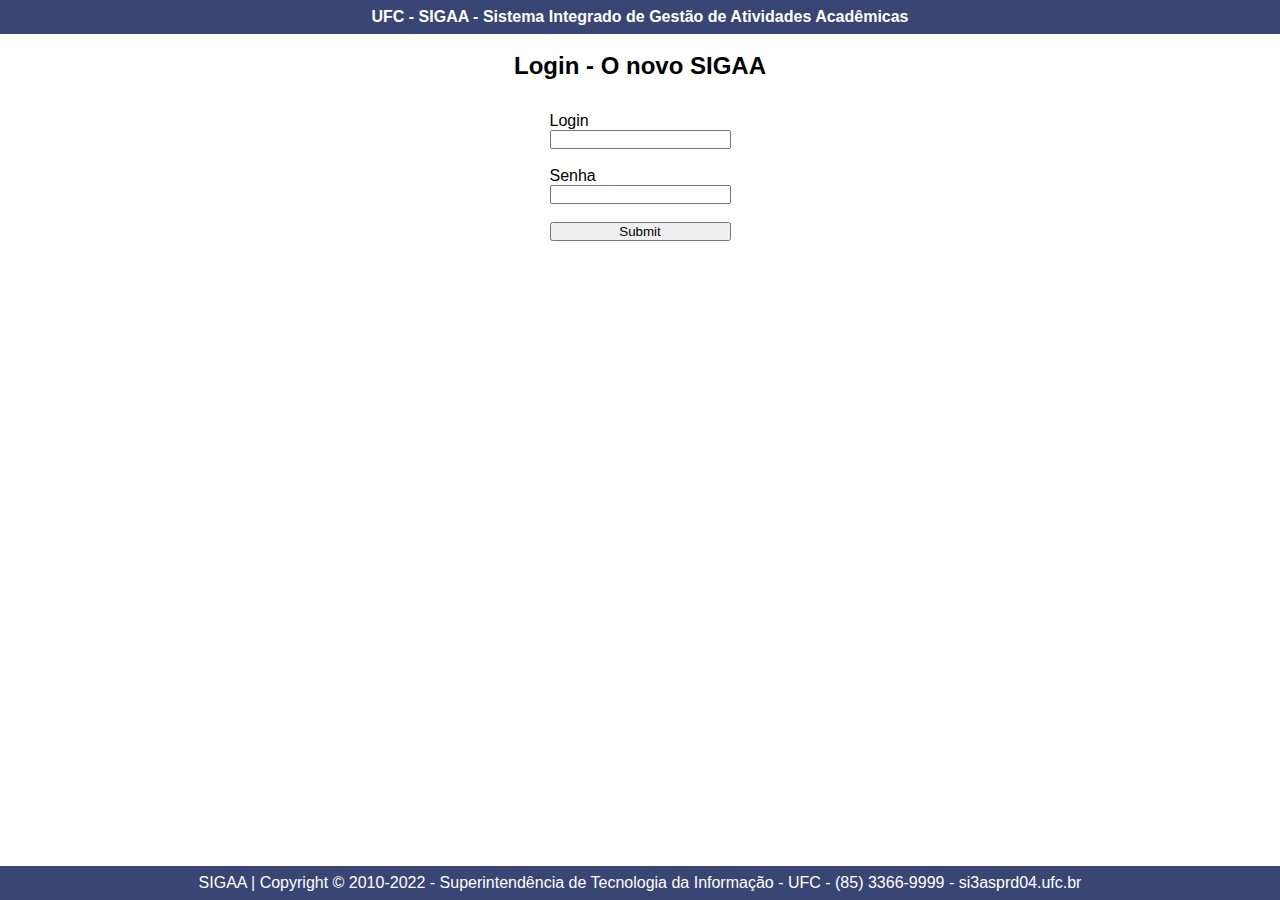
==== index.html @ ecb009a5 "retoques" ====
<!DOCTYPE html>
<html lang="pt-br">
<head>
    <meta charset="UTF-8">
    <meta http-equiv="X-UA-Compatible" content="IE=edge">
    <meta name="viewport" content="width=device-width, initial-scale=1.0">
    <title>Novo SIGAA</title>
    <link rel="stylesheet" href="main.css">
</head>
<body>
    <header><h4>UFC - SIGAA - Sistema Integrado de Gestão de Atividades Acadêmicas</h3></header>
    <br>
    <h2>Login - O novo SIGAA</h2>
    <form action="/controlPanel.html">
        <label for="loginFild">Login</label>
        <input type="text">
        <br>
        <label for="passwFild">Senha</label>
        <input type="password">
        <br>
        <input type="submit">
    </form>

    <footer>
        SIGAA | Copyright © 2010-2022 - 
        Superintendência de Tecnologia da Informação
         - UFC - (85) 3366-9999 - si3asprd04.ufc.br
    </footer>
    
</body>
</html>
---- main.css ----
* {
  font-family: sans-serif;
  margin: 0;
  padding: 0;
  box-sizing: border-box;
}

body {
  display: flex;
  flex-direction: column;
  align-items: center;
  height: 100vh;
}

header {
  background: #394674;
  color: #fff;
  width: 100%;
  padding: 0.5rem;

  display: flex;
  justify-content: center;
}

nav {
  width: 100%;
  padding: 0.5rem;

  display: flex;
  justify-content: center;
  gap: 1rem;
}

form {
  max-width: 1000px;
  display: flex;
  flex-direction: column;
  padding: 2rem;
}

footer {
  background: #394674;
  color: #fff;
  width: 100%;
  padding: 0.5rem;

  position: absolute;
  display: flex;
  justify-content: center;
  bottom: 0;
}
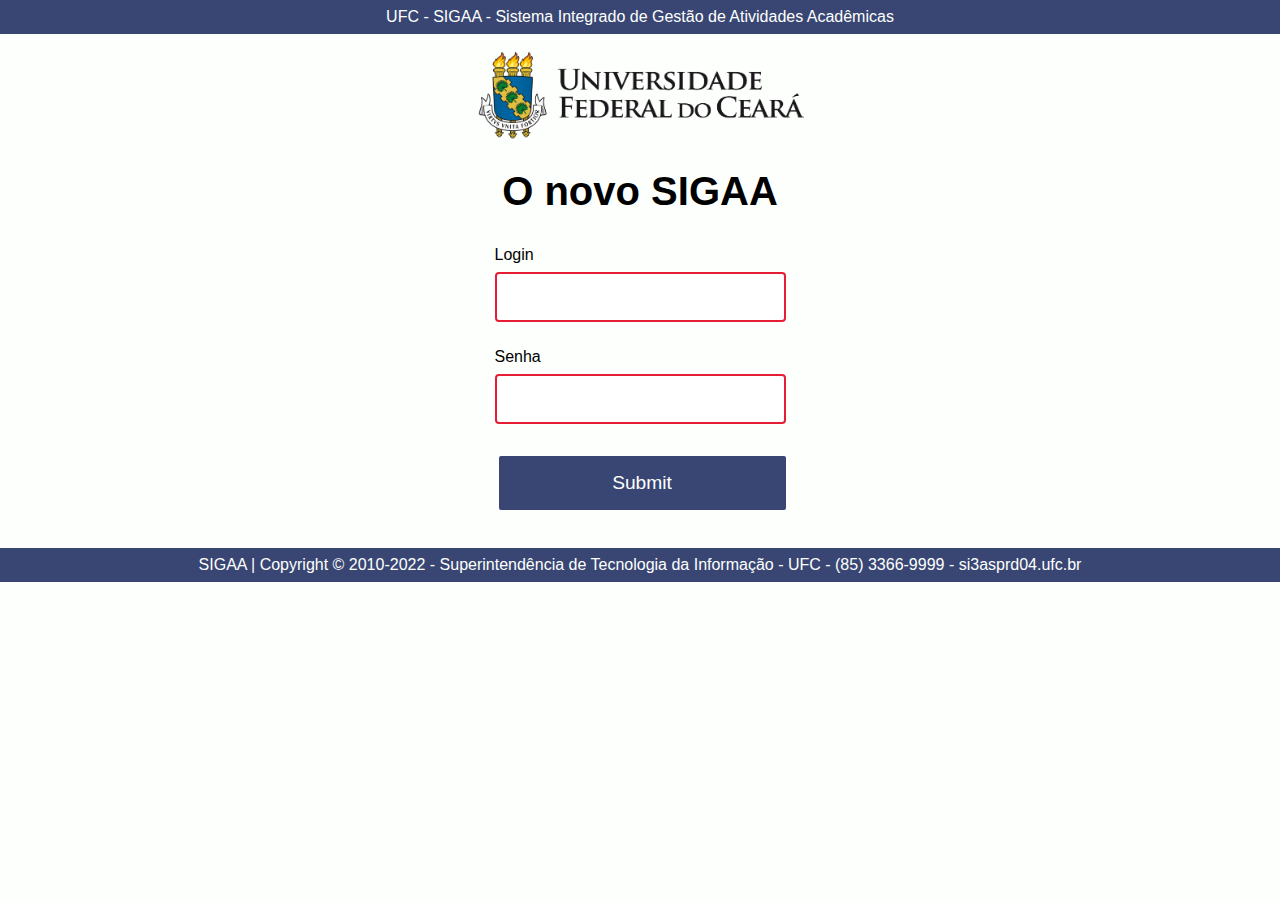
==== commit 3e9fc112: "adicão de CSS, avanços no lab" ====
--- a/index.html
+++ b/index.html
@@ -6,17 +6,38 @@
     <meta name="viewport" content="width=device-width, initial-scale=1.0">
     <title>Novo SIGAA</title>
     <link rel="stylesheet" href="main.css">
+    <!-- CSS externo -->
+    <link rel="stylesheet" href="style.css">
+    
+    <!-- CSS interno -->
+    <style>
+
+        footer, header{
+            color: #FDFFFC;
+        }
+        #logoname{
+            font-size: 40px;
+        }
+        #logo-img{
+            width: 327.7px;
+            height: 86.9px;
+            margin-bottom: 30px;
+        }
+    </style>
+
 </head>
 <body>
-    <header><h4>UFC - SIGAA - Sistema Integrado de Gestão de Atividades Acadêmicas</h3></header>
+    <header>UFC - SIGAA - Sistema Integrado de Gestão de Atividades Acadêmicas</header>
     <br>
-    <h2>Login - O novo SIGAA</h2>
+    <!-- Css inline -->
+    <img id="logo-img" src="imgs/brasao1_horizontal_cor_300dpi.png" alt="brasão">
+    <h2 id="logoname" style="font-family: 'Franklin Gothic Medium', 'Arial Narrow', Arial, sans-serif";>O novo SIGAA</h2>
     <form action="/controlPanel.html">
         <label for="loginFild">Login</label>
-        <input type="text">
+        <input class="retang-fild" type="text">
         <br>
         <label for="passwFild">Senha</label>
-        <input type="password">
+        <input class="retang-fild" type="password">
         <br>
         <input type="submit">
     </form>
--- a/main.css
+++ b/main.css
@@ -44,8 +44,8 @@
   width: 100%;
   padding: 0.5rem;
 
-  position: absolute;
+  /* position: absolute; */
   display: flex;
   justify-content: center;
-  bottom: 0;
+  /* bottom: 0; */
 }--- a/style.css
+++ b/style.css
@@ -0,0 +1,107 @@
+* {
+    scroll-padding: 0;
+}
+
+body {
+    background-color: #FDFFFC;
+}
+
+input {
+    width: 100%;
+    padding: 12px 20px;
+    margin: 8px 0px;
+    box-sizing: border-box;
+    font-size: larger;
+}
+
+input.retang-fild {
+    border: 2px solid #E71D36;
+    border-radius: 4px;
+}
+
+input.retang-fild:focus {
+    border: 2px solid #394674;
+    border-radius: 4px;
+    background-color: #E71D36;
+    color: #FDFFFC;
+}
+
+input[type=button],
+input[type=submit],
+input[type=reset] {
+    background-color: #394674;
+    border: none;
+    color: #FDFFFC;
+    padding: 16px 32px;
+    text-decoration: none;
+    margin: 4px 2px;
+    cursor: pointer;
+    border: 2px solid;
+    border-radius: 4px;
+
+}
+
+input[type=button]:hover,
+input[type=submit]:hover,
+input[type=reset]:hover {
+    background-color: #E71D36;
+}
+
+
+a {
+    background-color: #394674;
+    color: #FDFFFC;
+    padding: 9px 20px;
+    text-align: center;
+    text-decoration: none;
+    display: inline-block;
+    border-radius: 4px;
+}
+a:hover {
+    background-color: #E71D36;
+    color: #FDFFFC;
+    padding: 9px 20px;
+    text-align: center;
+    text-decoration: none;
+    display: inline-block;
+    border-radius: 4px;
+}
+
+a.component-class {
+    background-color: #394674;
+    color: #FDFFFC;
+    padding: 14px 25px;
+    text-align: center;
+    text-decoration: none;
+    display: block;
+    border-radius: 4px;
+}
+
+a.component-class:hover {
+    background-color: #E71D36;
+    color: #FDFFFC;
+    padding: 14px 25px;
+    text-align: center;
+    text-decoration: none;
+    display: block;
+    border-radius: 4px;
+}
+
+a.component-class {
+    margin-top: 5px;
+    margin-bottom: 5px;
+}
+
+.title {
+    font-size: 25px;
+}
+
+#progressao {
+    font-size: 20px;
+    
+}
+
+progress {
+    margin-bottom: 10px;
+}
+
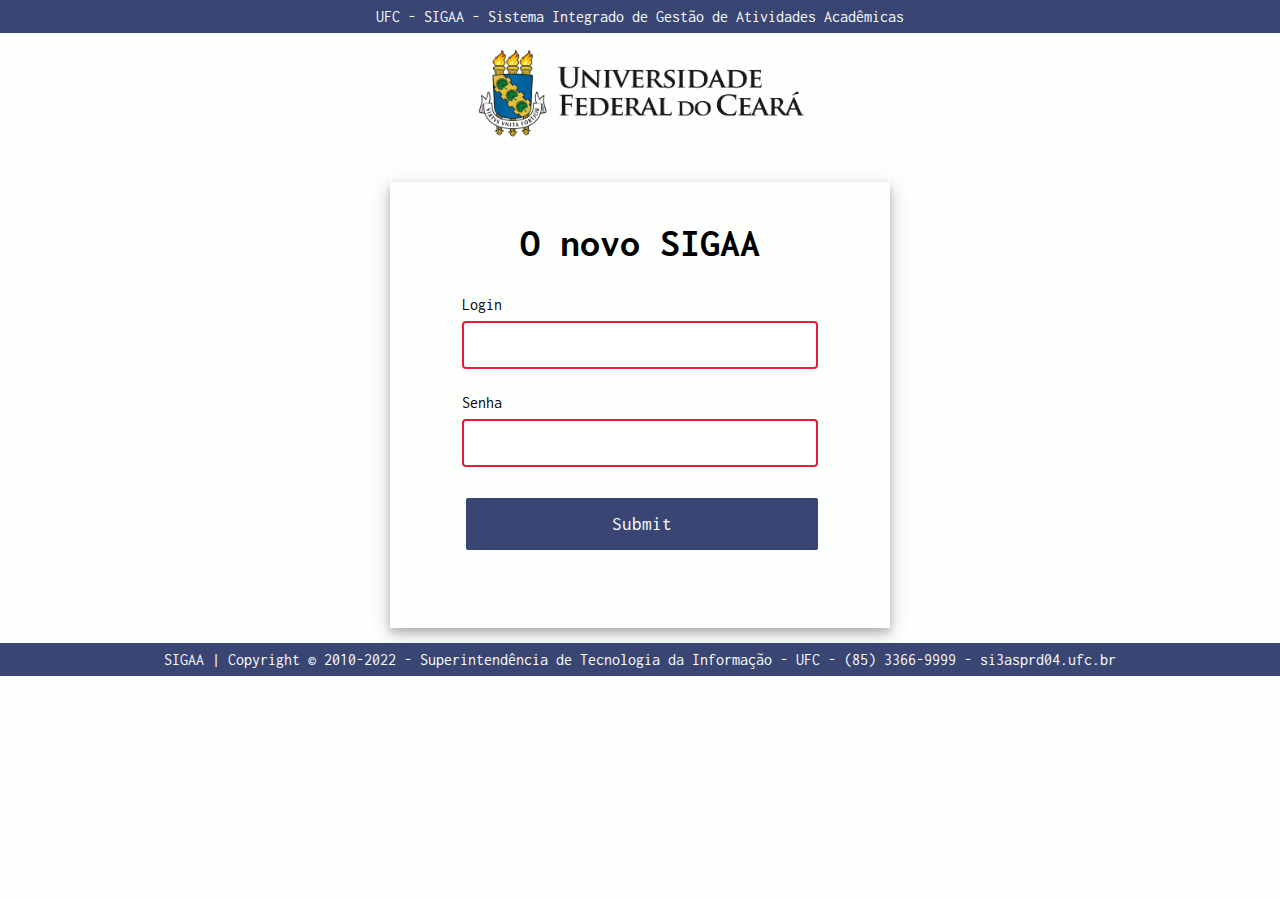
==== commit 1e26cb67: "retoques no css" ====
--- a/index.html
+++ b/index.html
@@ -1,5 +1,6 @@
 <!DOCTYPE html>
 <html lang="pt-br">
+
 <head>
     <meta charset="UTF-8">
     <meta http-equiv="X-UA-Compatible" content="IE=edge">
@@ -8,17 +9,19 @@
     <link rel="stylesheet" href="main.css">
     <!-- CSS externo -->
     <link rel="stylesheet" href="style.css">
-    
+
     <!-- CSS interno -->
     <style>
-
-        footer, header{
+        footer,
+        header {
             color: #FDFFFC;
         }
-        #logoname{
+
+        #logoname {
             font-size: 40px;
         }
-        #logo-img{
+
+        #logo-img {
             width: 327.7px;
             height: 86.9px;
             margin-bottom: 30px;
@@ -26,27 +29,34 @@
     </style>
 
 </head>
+
 <body>
     <header>UFC - SIGAA - Sistema Integrado de Gestão de Atividades Acadêmicas</header>
     <br>
     <!-- Css inline -->
     <img id="logo-img" src="imgs/brasao1_horizontal_cor_300dpi.png" alt="brasão">
-    <h2 id="logoname" style="font-family: 'Franklin Gothic Medium', 'Arial Narrow', Arial, sans-serif";>O novo SIGAA</h2>
-    <form action="/controlPanel.html">
-        <label for="loginFild">Login</label>
-        <input class="retang-fild" type="text">
-        <br>
-        <label for="passwFild">Senha</label>
-        <input class="retang-fild" type="password">
-        <br>
-        <input type="submit">
-    </form>
+    
+    <div id="login">
+        <h2 id="logoname">
+            O novo SIGAA
+        </h2>
+        <form action="/controlPanel.html">
+            <label for="loginFild">Login</label>
+            <input class="retang-fild" type="text">
+            <br>
+            <label for="passwFild">Senha</label>
+            <input class="retang-fild" type="password">
+            <br>
+            <input type="submit">
+        </form>
+    </div>
 
     <footer>
-        SIGAA | Copyright © 2010-2022 - 
+        SIGAA | Copyright © 2010-2022 -
         Superintendência de Tecnologia da Informação
-         - UFC - (85) 3366-9999 - si3asprd04.ufc.br
+        - UFC - (85) 3366-9999 - si3asprd04.ufc.br
     </footer>
-    
+
 </body>
+
 </html>--- a/main.css
+++ b/main.css
@@ -1,5 +1,5 @@
 * {
-  font-family: sans-serif;
+  /* font-family: sans-serif; */
   margin: 0;
   padding: 0;
   box-sizing: border-box;
@@ -48,4 +48,4 @@
   display: flex;
   justify-content: center;
   /* bottom: 0; */
-}+}
--- a/style.css
+++ b/style.css
@@ -1,5 +1,8 @@
+@import url('https://fonts.googleapis.com/css2?family=Inconsolata&family=Quicksand&display=swap');
+
 * {
-    scroll-padding: 0;
+    
+    font-family: 'Inconsolata', monospace;
 }
 
 body {
@@ -57,6 +60,7 @@
     display: inline-block;
     border-radius: 4px;
 }
+
 a:hover {
     background-color: #E71D36;
     color: #FDFFFC;
@@ -65,6 +69,12 @@
     text-decoration: none;
     display: inline-block;
     border-radius: 4px;
+}
+
+
+nav#navigation a {
+    margin-left: 10px;
+    margin-right: 10px;
 }
 
 a.component-class {
@@ -94,14 +104,141 @@
 
 .title {
     font-size: 25px;
-}
-
-#progressao {
-    font-size: 20px;
-    
+    text-align: center;
+}
+
+div {
+    margin-top: 15px;
+    margin-bottom: 15px;
+}
+
+div#profile,
+div#subjects,
+div#progression,
+div#login,
+div#actsumary {
+    width: 700px;
+    padding: 40px 40px 40px 40px;
+    box-shadow: 0 4px 8px 0 rgba(0, 0, 0, 0.2), 0 6px 20px 0 rgba(0, 0, 0, 0.19);
+}
+
+div#login {
+    width: 500px;
+}
+
+h2#logoname {
+    text-align: center;
+}
+
+img#picture {
+    display: inline-block;
+    border-radius: 4%;
+    width: 100%;
+}
+
+div#divpicture, div#divinfo{
+    display: inline-block;
+}
+div#divpicture{
+    width: 200px; 
+    height: 200px;
+}
+div#divinfo {
+    width: 410px;
+    height: 200px;
+    font-size: 22px;
+    text-align: center;
+}
+div#divinfo h4 {
+    padding-top: 12px;
+    padding-bottom: 18px;
+}
+
+
+
+form#register {
+    width: 700px;
+    margin: 15px 0px 15px 0px;
+    padding: 40px 40px 40px 40px;
+    box-shadow: 0 4px 8px 0 rgba(0, 0, 0, 0.2), 0 6px 20px 0 rgba(0, 0, 0, 0.19);
+}
+
+
+div#historic {
+    width: 1000px;
+    margin: 15px 0px 15px 0px;
+    padding: 40px 40px 40px 40px;
+    box-shadow: 0 4px 8px 0 rgba(0, 0, 0, 0.2), 0 6px 20px 0 rgba(0, 0, 0, 0.19);
+}
+
+table#tablehistoric,
+table#tablehistoric {
+    padding: 5px 25px 50px 25px;
+    display: block;
+}
+
+table#tablehistoric th,
+td {
+    border-bottom: 2px solid #E71D36;
+    padding: 5px 5px 5px 5px;
+}
+
+table#tableactsumary th,
+td {
+    border-bottom: 2px solid #E71D36;
+    padding: 5px 5px 5px 5px;
+    width: 230px;
+    text-align: center;
+}
+
+table#tableactsumary th {
+    background-color: #394674;
+    color: #FDFFFC;
+}
+
+table#tablehistoric th {
+    background-color: #394674;
+    color: #FDFFFC;
 }
 
 progress {
-    margin-bottom: 10px;
-}
-
+    border-radius: 1px;
+    width: 610px;
+    box-shadow: 1px 1px 4px #E71D36;
+    position: relative;
+}
+
+div#progression label {
+    font-size: 22px;
+    display: block;
+    text-align: center;
+    padding-bottom: 10px;
+}
+
+progress::-webkit-progress-bar {
+    background-color: #FDFFFC;
+    border-radius: 0px;
+}
+
+progress::-webkit-progress-value {
+    background: #394674;
+    border-radius: 7px;
+    box-shadow: 1px 1px 5px 1px #E71D36;
+}
+
+
+div#progression div {    
+    padding: 4px 4px 4px 4px;
+}
+
+input#color{
+    width: 20px;
+    border-radius: 10px;
+    display: inline;
+    background-color: #E71D36;
+    border-style: none;
+}
+h4#color{
+    font-size: 19px;
+    display: inline;
+}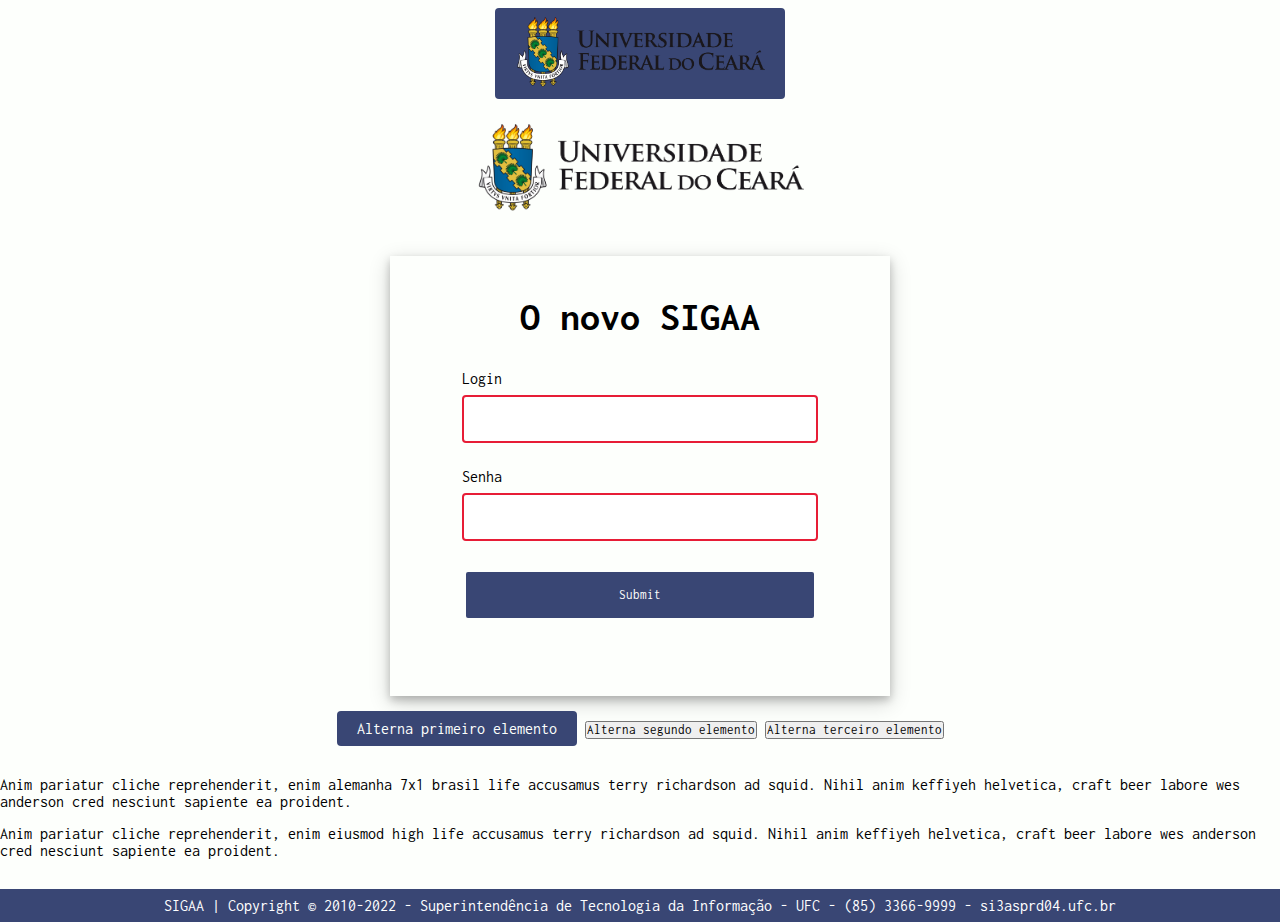
==== commit 2ce5bc5f: "inicio - adição de bootstrap" ====
--- a/index.html
+++ b/index.html
@@ -6,9 +6,12 @@
     <meta http-equiv="X-UA-Compatible" content="IE=edge">
     <meta name="viewport" content="width=device-width, initial-scale=1.0">
     <title>Novo SIGAA</title>
+    <!-- CSS externo -->
     <link rel="stylesheet" href="main.css">
-    <!-- CSS externo -->
     <link rel="stylesheet" href="style.css">
+    <!-- Bootstrap -->
+    <link href="https://cdn.jsdelivr.net/npm/bootstrap@5.1.3/dist/css/bootstrap.min.css" rel="stylesheet"
+        integrity="sha384-1BmE4kWBq78iYhFldvKuhfTAU6auU8tT94WrHftjDbrCEXSU1oBoqyl2QvZ6jIW3" crossorigin="anonymous">
 
     <!-- CSS interno -->
     <style>
@@ -31,16 +34,22 @@
 </head>
 
 <body>
-    <header>UFC - SIGAA - Sistema Integrado de Gestão de Atividades Acadêmicas</header>
+
+    <nav id="nav-inicio" class="navbar navbar-expand-lg navbar-light bg-primary">
+        <a class="navbar-brand" href="#">
+            <img class="img-logo" src="imgs/brasao1_horizontal_cor_300dpi.png" width="250" height="70" alt="">
+        </a>
+    </nav>
+
     <br>
     <!-- Css inline -->
     <img id="logo-img" src="imgs/brasao1_horizontal_cor_300dpi.png" alt="brasão">
-    
+
     <div id="login">
         <h2 id="logoname">
             O novo SIGAA
         </h2>
-        <form action="/controlPanel.html">
+        <form class="form-login" action="/controlPanel.html">
             <label for="loginFild">Login</label>
             <input class="retang-fild" type="text">
             <br>
@@ -51,7 +60,29 @@
         </form>
     </div>
 
-    <footer>
+    <p>
+        <a class="btn btn-primary" data-toggle="collapse" href="#multiCollapseExample1" role="button" aria-expanded="false" aria-controls="multiCollapseExample1">Alterna primeiro elemento</a>
+        <button class="btn btn-primary" type="button" data-toggle="collapse" data-target="#multiCollapseExample2" aria-expanded="false" aria-controls="multiCollapseExample2">Alterna segundo elemento</button>
+        <button class="btn btn-primary" type="button" data-toggle="collapse" data-target=".multi-collapse" aria-expanded="false" aria-controls="multiCollapseExample1 multiCollapseExample2">Alterna terceiro elemento</button>
+      </p>
+      <div class="row">
+        <div class="col">
+          <div class="collapse multi-collapse" id="multiCollapseExample1">
+            <div class="card card-body">
+              Anim pariatur cliche reprehenderit, enim alemanha 7x1 brasil life accusamus terry richardson ad squid. Nihil anim keffiyeh helvetica, craft beer labore wes anderson cred nesciunt sapiente ea proident.
+            </div>
+          </div>
+        </div>
+        <div class="col">
+          <div class="collapse multi-collapse" id="multiCollapseExample2">
+            <div class="card card-body">
+              Anim pariatur cliche reprehenderit, enim eiusmod high life accusamus terry richardson ad squid. Nihil anim keffiyeh helvetica, craft beer labore wes anderson cred nesciunt sapiente ea proident.
+            </div>
+          </div>
+        </div>
+      </div>
+
+    <footer class="footer">
         SIGAA | Copyright © 2010-2022 -
         Superintendência de Tecnologia da Informação
         - UFC - (85) 3366-9999 - si3asprd04.ufc.br
--- a/main.css
+++ b/main.css
@@ -22,7 +22,7 @@
   justify-content: center;
 }
 
-nav {
+nav#nav-inicio {
   width: 100%;
   padding: 0.5rem;
 
@@ -31,14 +31,14 @@
   gap: 1rem;
 }
 
-form {
+form.form-login {
   max-width: 1000px;
   display: flex;
   flex-direction: column;
   padding: 2rem;
 }
 
-footer {
+footer.footer {
   background: #394674;
   color: #fff;
   width: 100%;
--- a/style.css
+++ b/style.css
@@ -9,7 +9,7 @@
     background-color: #FDFFFC;
 }
 
-input {
+input.retang-fild {
     width: 100%;
     padding: 12px 20px;
     margin: 8px 0px;
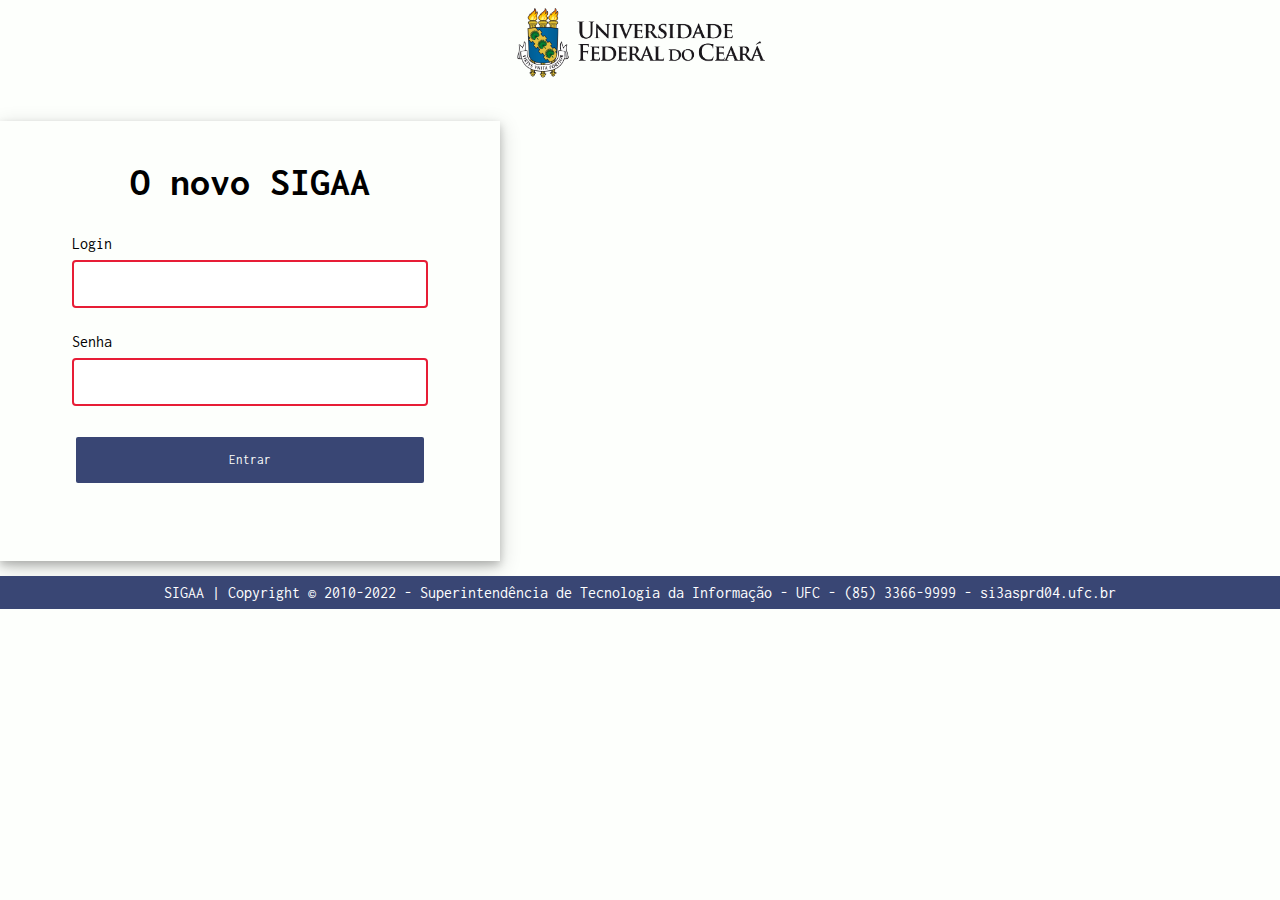
==== commit 6203140d: "navbar concertada" ====
--- a/index.html
+++ b/index.html
@@ -7,7 +7,6 @@
     <meta name="viewport" content="width=device-width, initial-scale=1.0">
     <title>Novo SIGAA</title>
     <!-- CSS externo -->
-    <link rel="stylesheet" href="main.css">
     <link rel="stylesheet" href="style.css">
     <!-- Bootstrap -->
     <link href="https://cdn.jsdelivr.net/npm/bootstrap@5.1.3/dist/css/bootstrap.min.css" rel="stylesheet"
@@ -43,7 +42,7 @@
 
     <br>
     <!-- Css inline -->
-    <img id="logo-img" src="imgs/brasao1_horizontal_cor_300dpi.png" alt="brasão">
+    <!-- <img id="logo-img" src="imgs/brasao1_horizontal_cor_300dpi.png" alt="brasão"> -->
 
     <div id="login">
         <h2 id="logoname">
@@ -56,31 +55,11 @@
             <label for="passwFild">Senha</label>
             <input class="retang-fild" type="password">
             <br>
-            <input type="submit">
+            <input class="" type="submit" value="Entrar">
         </form>
     </div>
 
-    <p>
-        <a class="btn btn-primary" data-toggle="collapse" href="#multiCollapseExample1" role="button" aria-expanded="false" aria-controls="multiCollapseExample1">Alterna primeiro elemento</a>
-        <button class="btn btn-primary" type="button" data-toggle="collapse" data-target="#multiCollapseExample2" aria-expanded="false" aria-controls="multiCollapseExample2">Alterna segundo elemento</button>
-        <button class="btn btn-primary" type="button" data-toggle="collapse" data-target=".multi-collapse" aria-expanded="false" aria-controls="multiCollapseExample1 multiCollapseExample2">Alterna terceiro elemento</button>
-      </p>
-      <div class="row">
-        <div class="col">
-          <div class="collapse multi-collapse" id="multiCollapseExample1">
-            <div class="card card-body">
-              Anim pariatur cliche reprehenderit, enim alemanha 7x1 brasil life accusamus terry richardson ad squid. Nihil anim keffiyeh helvetica, craft beer labore wes anderson cred nesciunt sapiente ea proident.
-            </div>
-          </div>
-        </div>
-        <div class="col">
-          <div class="collapse multi-collapse" id="multiCollapseExample2">
-            <div class="card card-body">
-              Anim pariatur cliche reprehenderit, enim eiusmod high life accusamus terry richardson ad squid. Nihil anim keffiyeh helvetica, craft beer labore wes anderson cred nesciunt sapiente ea proident.
-            </div>
-          </div>
-        </div>
-      </div>
+  
 
     <footer class="footer">
         SIGAA | Copyright © 2010-2022 -
--- a/style.css
+++ b/style.css
@@ -3,8 +3,57 @@
 * {
     
     font-family: 'Inconsolata', monospace;
-}
-
+    margin: 0;
+    padding: 0;
+    box-sizing: border-box;
+}
+
+div.main-container{
+    display: flex;
+    flex-direction: column;
+    justify-content: center;
+    align-items: center;
+}
+
+
+  header {
+    background: #394674;
+    color: #fff;
+    width: 100%;
+    padding: 0.5rem;
+  
+    display: flex;
+    justify-content: center;
+  }
+  
+  nav#nav-inicio {
+    width: 100%;
+    padding: 0.5rem;
+  
+    display: flex;
+    justify-content: center;
+    gap: 1rem;
+  }
+  
+  form.form-login {
+    max-width: 1000px;
+    display: flex;
+    flex-direction: column;
+    padding: 2rem;
+  }
+  
+  footer.footer {
+    background: #394674;
+    color: #fff;
+    width: 100%;
+    padding: 0.5rem;
+  
+    /* position: absolute; */
+    display: flex;
+    justify-content: center;
+    /* bottom: 0; */
+  }
+  
 body {
     background-color: #FDFFFC;
 }
@@ -51,31 +100,21 @@
 }
 
 
-a {
+a#nav-button {
     background-color: #394674;
     color: #FDFFFC;
     padding: 9px 20px;
     text-align: center;
     text-decoration: none;
-    display: inline-block;
-    border-radius: 4px;
-}
-
-a:hover {
-    background-color: #E71D36;
-    color: #FDFFFC;
-    padding: 9px 20px;
-    text-align: center;
-    text-decoration: none;
-    display: inline-block;
-    border-radius: 4px;
-}
-
-
-nav#navigation a {
-    margin-left: 10px;
-    margin-right: 10px;
-}
+    border-radius: 4px;
+    margin-left: 90px;
+}
+
+a#nav-button:hover {
+    background-color: #E71D36;
+}
+
+
 
 a.component-class {
     background-color: #394674;
@@ -120,6 +159,7 @@
     width: 700px;
     padding: 40px 40px 40px 40px;
     box-shadow: 0 4px 8px 0 rgba(0, 0, 0, 0.2), 0 6px 20px 0 rgba(0, 0, 0, 0.19);
+    
 }
 
 div#login {
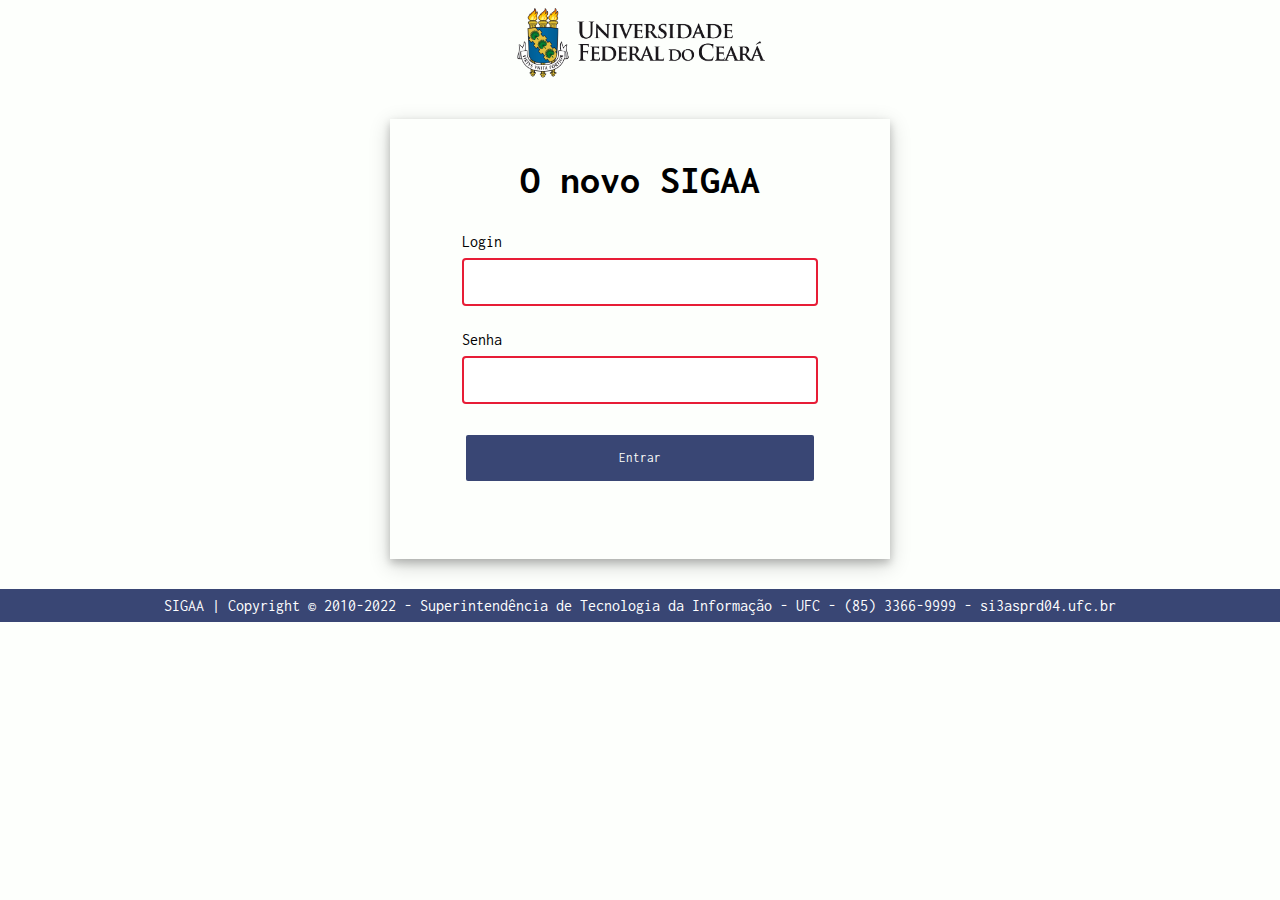
==== commit 266f74d4: "Accordion, Badge, Button Group, Card, NavBar" ====
--- a/index.html
+++ b/index.html
@@ -40,26 +40,24 @@
         </a>
     </nav>
 
-    <br>
-    <!-- Css inline -->
-    <!-- <img id="logo-img" src="imgs/brasao1_horizontal_cor_300dpi.png" alt="brasão"> -->
+    <div class="main-container">
 
-    <div id="login">
-        <h2 id="logoname">
-            O novo SIGAA
-        </h2>
-        <form class="form-login" action="/controlPanel.html">
-            <label for="loginFild">Login</label>
-            <input class="retang-fild" type="text">
-            <br>
-            <label for="passwFild">Senha</label>
-            <input class="retang-fild" type="password">
-            <br>
-            <input class="" type="submit" value="Entrar">
-        </form>
+        <div id="login">
+            <h2 id="logoname">
+                O novo SIGAA
+            </h2>
+            <form class="form-login" action="/controlPanel.html">
+                <label for="loginFild">Login</label>
+                <input class="retang-fild" type="text">
+                <br>
+                <label for="passwFild">Senha</label>
+                <input class="retang-fild" type="password">
+                <br>
+                <input class="" type="submit" value="Entrar">
+            </form>
+        </div>
+
     </div>
-
-  
 
     <footer class="footer">
         SIGAA | Copyright © 2010-2022 -
--- a/style.css
+++ b/style.css
@@ -1,14 +1,14 @@
 @import url('https://fonts.googleapis.com/css2?family=Inconsolata&family=Quicksand&display=swap');
 
 * {
-    
+
     font-family: 'Inconsolata', monospace;
     margin: 0;
     padding: 0;
     box-sizing: border-box;
 }
 
-div.main-container{
+div.main-container {
     display: flex;
     flex-direction: column;
     justify-content: center;
@@ -16,44 +16,44 @@
 }
 
 
-  header {
+header {
     background: #394674;
     color: #fff;
     width: 100%;
     padding: 0.5rem;
-  
-    display: flex;
-    justify-content: center;
-  }
-  
-  nav#nav-inicio {
+
+    display: flex;
+    justify-content: center;
+}
+
+nav#nav-inicio {
     width: 100%;
     padding: 0.5rem;
-  
+
     display: flex;
     justify-content: center;
     gap: 1rem;
-  }
-  
-  form.form-login {
+}
+
+form.form-login {
     max-width: 1000px;
     display: flex;
     flex-direction: column;
     padding: 2rem;
-  }
-  
-  footer.footer {
+}
+
+footer.footer {
     background: #394674;
     color: #fff;
     width: 100%;
     padding: 0.5rem;
-  
+
     /* position: absolute; */
     display: flex;
     justify-content: center;
     /* bottom: 0; */
-  }
-  
+}
+
 body {
     background-color: #FDFFFC;
 }
@@ -114,6 +114,32 @@
     background-color: #E71D36;
 }
 
+span.badge {
+    color: #E71D36;
+    background-color: bisque;
+}
+
+div.btn-toolbar {
+    justify-content: center !important;
+}
+
+div.btn-group button {
+    background-color: bisque;
+    color: #E71D36;
+    font-weight: bold;
+}
+
+div.btn-group button:hover {
+    background-color: #E71D36;
+    color: #FDFFFC;
+    font-weight: normal;
+}
+
+div.btn-group button:focus {
+    background-color: #E71D36;
+    color: #FDFFFC;
+    font-weight: normal;
+}
 
 
 a.component-class {
@@ -159,8 +185,8 @@
     width: 700px;
     padding: 40px 40px 40px 40px;
     box-shadow: 0 4px 8px 0 rgba(0, 0, 0, 0.2), 0 6px 20px 0 rgba(0, 0, 0, 0.19);
-    
-}
+}
+
 
 div#login {
     width: 500px;
@@ -169,6 +195,7 @@
 h2#logoname {
     text-align: center;
 }
+
 
 img#picture {
     display: inline-block;
@@ -176,23 +203,76 @@
     width: 100%;
 }
 
-div#divpicture, div#divinfo{
-    display: inline-block;
-}
-div#divpicture{
-    width: 200px; 
-    height: 200px;
-}
+div#profile {
+    display: grid;
+    grid-template-columns: auto 57%;
+    grid-template-rows: auto;
+    column-gap: 1%;
+    height: 530px !important;
+}
+
+div.titleProfile {
+    grid-column-start: 1;
+    grid-column-end: 3;
+    text-align: center;
+}
+
 div#divinfo {
     width: 410px;
     height: 200px;
     font-size: 22px;
     text-align: center;
-}
+    grid-column-start: 2;
+}
+
+div.card {
+    margin: 0px;
+    grid-column-start: 1;
+}
+
+div.card-body {
+    padding: 0px;
+    margin: 0px;
+}
+
+div#divpicture,
+div#divinfo {
+    /* display: inline-block; */
+}
+
+div#divinfo {
+    display: grid;
+    justify-content: center;
+    grid-template-columns: 90%;
+    width: fit-content;
+    align-items: center;
+}
+
+div#divpicture {
+    width: 200px;
+    height: 200px;
+}
+
+
+
 div#divinfo h4 {
-    padding-top: 12px;
-    padding-bottom: 18px;
-}
+    padding-top: 5px;
+    padding-bottom: 7px;
+}
+
+h4#color {
+    font-size: 19px;
+    display: inline;
+}
+
+button.accordion-button {
+    background-color: #394674;
+    color: #FDFFFC;
+}
+
+
+
+
 
 
 
@@ -267,18 +347,13 @@
 }
 
 
-div#progression div {    
+div#progression div {
     padding: 4px 4px 4px 4px;
 }
 
-input#color{
+input#color {
     width: 20px;
     border-radius: 10px;
-    display: inline;
     background-color: #E71D36;
     border-style: none;
-}
-h4#color{
-    font-size: 19px;
-    display: inline;
 }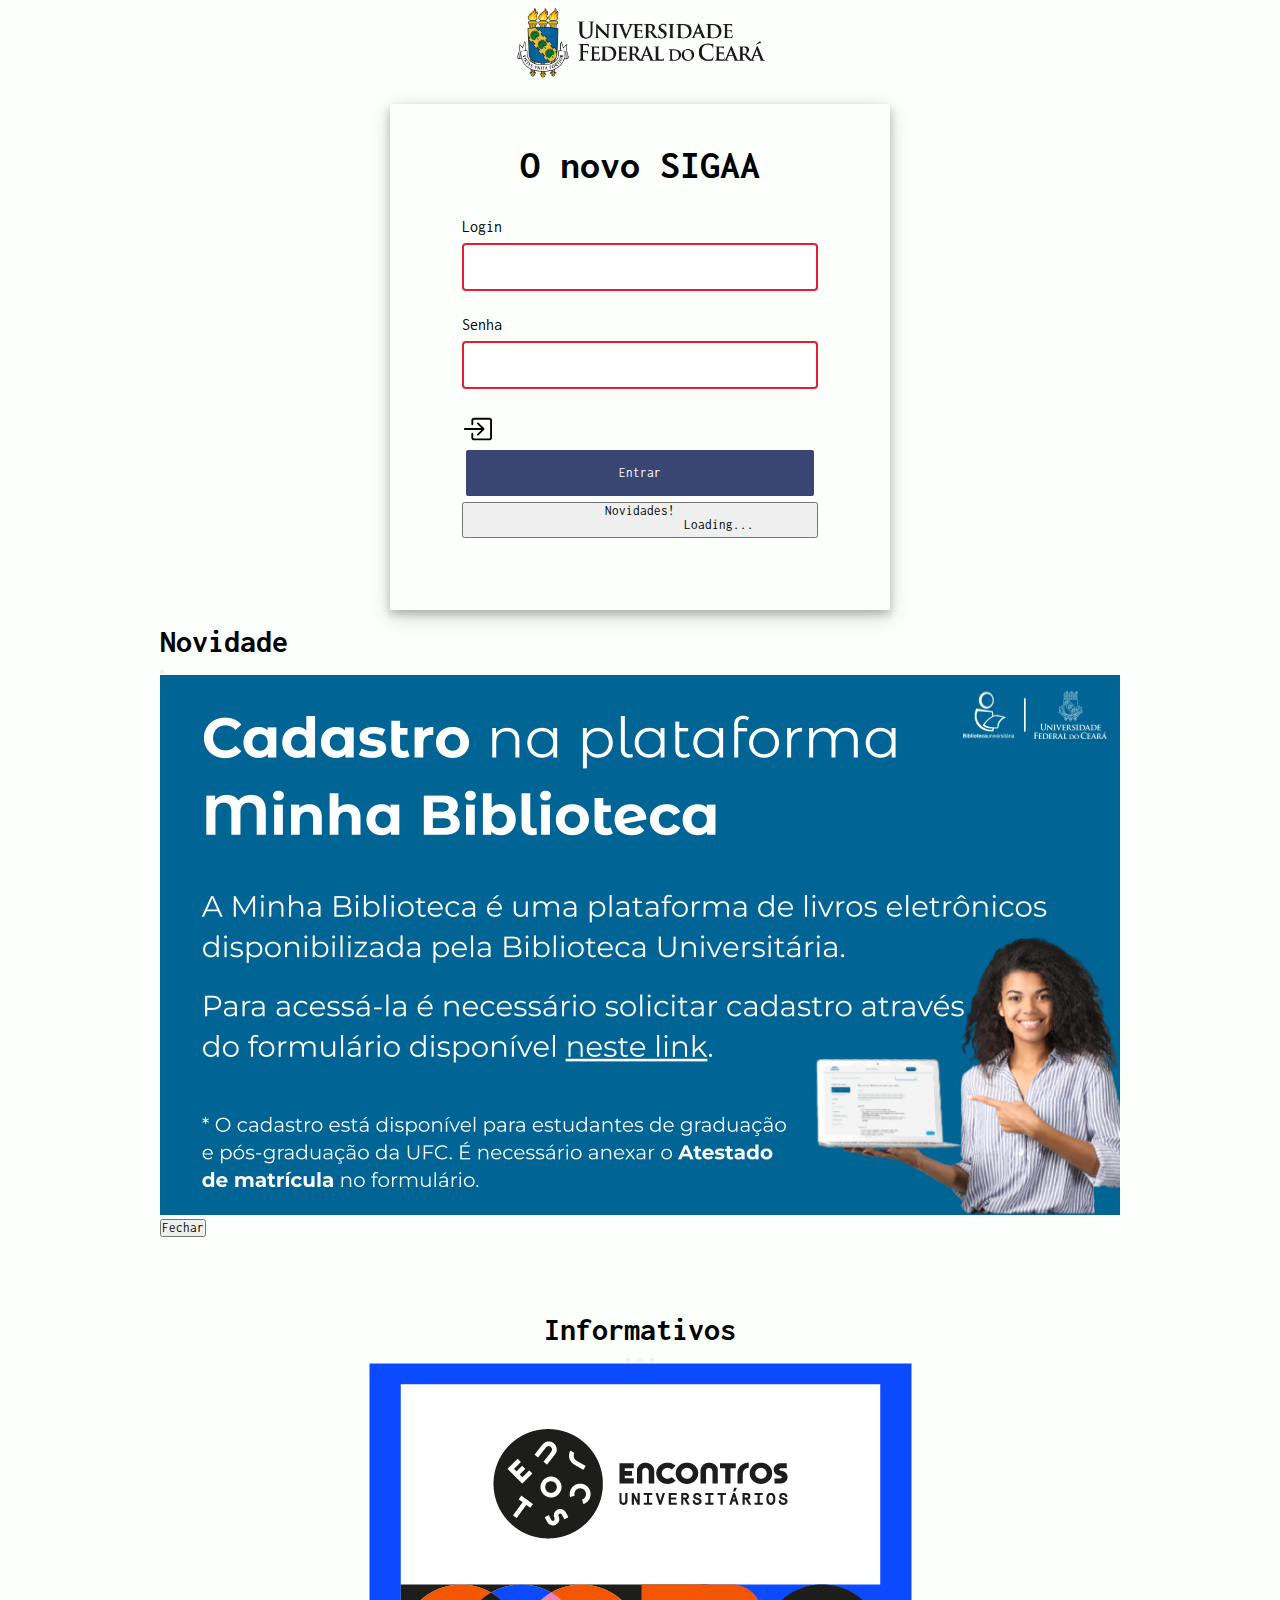
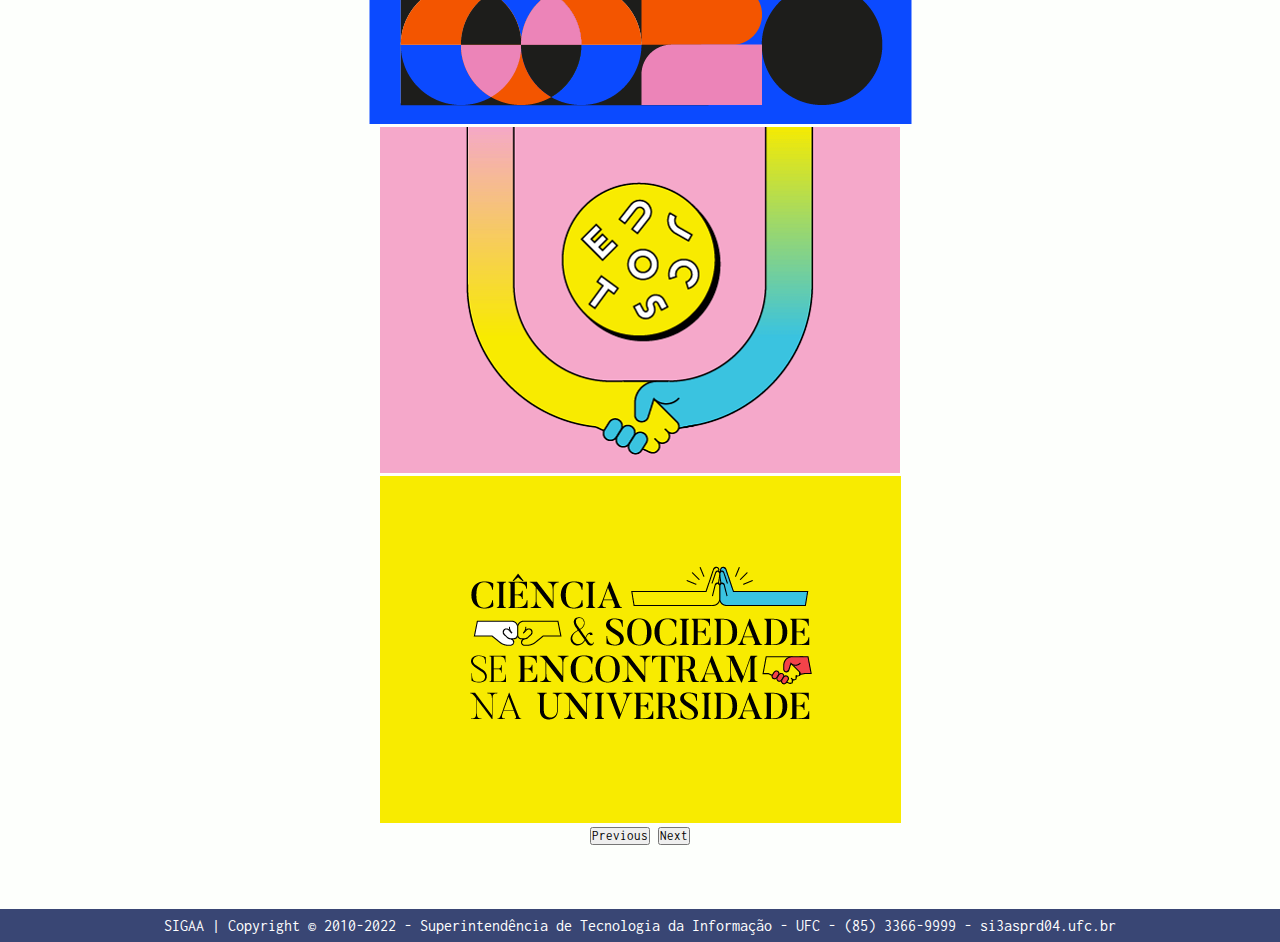
==== commit abceb884: "Quase finalizado - Problemas com Offcanvas, Popovers e Toasts" ====
--- a/index.html
+++ b/index.html
@@ -11,7 +11,9 @@
     <!-- Bootstrap -->
     <link href="https://cdn.jsdelivr.net/npm/bootstrap@5.1.3/dist/css/bootstrap.min.css" rel="stylesheet"
         integrity="sha384-1BmE4kWBq78iYhFldvKuhfTAU6auU8tT94WrHftjDbrCEXSU1oBoqyl2QvZ6jIW3" crossorigin="anonymous">
-
+    <script src="https://cdn.jsdelivr.net/npm/bootstrap@5.2.2/dist/js/bootstrap.bundle.min.js"
+        integrity="sha384-OERcA2EqjJCMA+/3y+gxIOqMEjwtxJY7qPCqsdltbNJuaOe923+mo//f6V8Qbsw3"
+        crossorigin="anonymous"></script>
     <!-- CSS interno -->
     <style>
         footer,
@@ -30,6 +32,7 @@
         }
     </style>
 
+
 </head>
 
 <body>
@@ -42,21 +45,95 @@
 
     <div class="main-container">
 
-        <div id="login">
+        <div class="espaced" id="login">
             <h2 id="logoname">
                 O novo SIGAA
             </h2>
-            <form class="form-login" action="/controlPanel.html">
+            <form class="form-login" action="controlPanel.html">
                 <label for="loginFild">Login</label>
                 <input class="retang-fild" type="text">
                 <br>
                 <label for="passwFild">Senha</label>
                 <input class="retang-fild" type="password">
                 <br>
+
+                <svg xmlns="http://www.w3.org/2000/svg" width="30" height="30" fill="currentColor"
+                    class="bi bi-box-arrow-in-right" viewBox="0 0 16 16">
+                    <path fill-rule="evenodd"
+                        d="M6 3.5a.5.5 0 0 1 .5-.5h8a.5.5 0 0 1 .5.5v9a.5.5 0 0 1-.5.5h-8a.5.5 0 0 1-.5-.5v-2a.5.5 0 0 0-1 0v2A1.5 1.5 0 0 0 6.5 14h8a1.5 1.5 0 0 0 1.5-1.5v-9A1.5 1.5 0 0 0 14.5 2h-8A1.5 1.5 0 0 0 5 3.5v2a.5.5 0 0 0 1 0v-2z" />
+                    <path fill-rule="evenodd"
+                        d="M11.854 8.354a.5.5 0 0 0 0-.708l-3-3a.5.5 0 1 0-.708.708L10.293 7.5H1.5a.5.5 0 0 0 0 1h8.793l-2.147 2.146a.5.5 0 0 0 .708.708l3-3z" />
+                </svg>
+
+                <!-- Button trigger modal -->
                 <input class="" type="submit" value="Entrar">
+                <button id="novidades-button" type="button" class="btn btn-primary" data-bs-toggle="modal"
+                    data-bs-target="#staticBackdrop">
+                    <p>Novidades!</p>
+                    <div class="spinner-grow" role="status">
+                        <span class="visually-hidden">Loading...</span>
+                    </div>
+                </button>
+
             </form>
         </div>
 
+    </div>
+
+    <!-- Modal -->
+    <div class="modal fade" id="staticBackdrop" data-bs-backdrop="static" data-bs-keyboard="false" tabindex="-1"
+        aria-labelledby="staticBackdropLabel" aria-hidden="true">
+
+        <div class="modal-dialog modal-xl modal-dialog-centered">
+            <div class="modal-content">
+                <div class="modal-header">
+                    <h1 class="modal-title fs-5" id="staticBackdropLabel">Novidade</h1>
+                    <button type="button" class="btn-close" data-bs-dismiss="modal" aria-label="Close"></button>
+                </div>
+                <div class="modal-body">
+                    <img id="banner" src="imgs/banner.png" alt="banner">
+                </div>
+                <div class="modal-footer">
+                    <button type="button" class="btn btn-secondary" data-bs-dismiss="modal">Fechar</button>
+                </div>
+            </div>
+        </div>
+    </div>
+
+    <div id="carrossel">
+        <h1 class="bigtitle-inform">Informativos</h1>
+
+        <div id="carouselExampleIndicators" class="carousel slide" data-bs-ride="true">
+            <div class="carousel-indicators">
+                <button type="button" data-bs-target="#carouselExampleIndicators" data-bs-slide-to="0" class="active"
+                    aria-current="true" aria-label="Slide 1"></button>
+                <button type="button" data-bs-target="#carouselExampleIndicators" data-bs-slide-to="1"
+                    aria-label="Slide 2"></button>
+                <button type="button" data-bs-target="#carouselExampleIndicators" data-bs-slide-to="2"
+                    aria-label="Slide 3"></button>
+            </div>
+            <div class="carousel-inner">
+                <div class="carousel-item active">
+                    <img src="imgs/banner-site-3.webp" class="d-block w-100" alt="...">
+                </div>
+                <div class="carousel-item active">
+                    <img src="imgs/Banner-site.webp" class="d-block w-100" alt="...">
+                </div>
+                <div class="carousel-item active">
+                    <img src="imgs/banner-site-2.webp" class="d-block w-100" alt="...">
+                </div>
+            </div>
+            <button class="carousel-control-prev" type="button" data-bs-target="#carouselExampleIndicators"
+                data-bs-slide="prev">
+                <span class="carousel-control-prev-icon" aria-hidden="true"></span>
+                <span class="visually-hidden">Previous</span>
+            </button>
+            <button class="carousel-control-next" type="button" data-bs-target="#carouselExampleIndicators"
+                data-bs-slide="next">
+                <span class="carousel-control-next-icon" aria-hidden="true"></span>
+                <span class="visually-hidden">Next</span>
+            </button>
+        </div>
     </div>
 
     <footer class="footer">
--- a/style.css
+++ b/style.css
@@ -16,7 +16,7 @@
 }
 
 
-header {
+/* header {
     background: #394674;
     color: #fff;
     width: 100%;
@@ -24,7 +24,7 @@
 
     display: flex;
     justify-content: center;
-}
+} */
 
 nav#nav-inicio {
     width: 100%;
@@ -100,17 +100,17 @@
 }
 
 
-a#nav-button {
+a#nav-button, a#secoes {
     background-color: #394674;
     color: #FDFFFC;
     padding: 9px 20px;
     text-align: center;
     text-decoration: none;
     border-radius: 4px;
-    margin-left: 90px;
-}
-
-a#nav-button:hover {
+    margin-left: 42px;
+}
+
+a#nav-button:hover, a#secoes:hover {
     background-color: #E71D36;
 }
 
@@ -122,6 +122,25 @@
 div.btn-toolbar {
     justify-content: center !important;
 }
+
+div#consultas-discentes{
+    margin-left: 2%;
+}
+div#consultas-discentes button{
+    background-color: #394674;
+    color: #FDFFFC;
+    font-weight: normal;
+}
+
+div#consultas-discentes button:hover{
+    background-color: #E71D36;
+    color: #FDFFFC;
+    font-weight: normal;
+}
+
+
+
+
 
 div.btn-group button {
     background-color: bisque;
@@ -142,7 +161,29 @@
 }
 
 
-a.component-class {
+div#offcanvasRight{
+    background-color: #FDFFFC !important;
+}
+
+
+
+
+div#divinfo button#button-ira {
+    background-color: #394674;
+    color: #FDFFFC;
+    text-align: center;
+    
+}
+
+div#divinfo button#button-ira:hover {
+    background-color: #E71D36;
+    color: #FDFFFC;
+    font-weight: normal;
+
+}
+
+
+a.component-class{
     background-color: #394674;
     color: #FDFFFC;
     padding: 14px 25px;
@@ -167,12 +208,14 @@
     margin-bottom: 5px;
 }
 
+
+
 .title {
     font-size: 25px;
     text-align: center;
 }
 
-div {
+div.espaced {
     margin-top: 15px;
     margin-bottom: 15px;
 }
@@ -203,6 +246,7 @@
     width: 100%;
 }
 
+
 div#profile {
     display: grid;
     grid-template-columns: auto 57%;
@@ -265,12 +309,57 @@
     display: inline;
 }
 
+button#novidades-button{
+    display: grid;
+    grid-template-columns: auto;
+    grid-template-rows:auto auto;
+}
+
+
+button#novidades-button p{
+    flex-grow: 1;
+    margin: 0%
+}
+
+button#novidades-button div.spinner-grow  {
+margin-left: 45%;
+margin-bottom: 1%;
+}
+
+
+
 button.accordion-button {
     background-color: #394674;
     color: #FDFFFC;
 }
 
-
+div.modal-content {
+    display: grid;
+    justify-content: center;
+    align-items: center;
+}
+
+h1.bigtitle-inform {
+    margin-top: 6%;
+}
+
+
+div.carousel-inner {
+    margin: 0;
+}
+
+div#carrossel {
+    margin-bottom: 5%;
+    display: flex;
+    flex-direction: column;
+    justify-content: center;
+    text-align: center;
+}
+
+div#carouselExampleIndicators {
+    width: 50%;
+    align-self: center;
+}
 
 
 
@@ -356,4 +445,4 @@
     border-radius: 10px;
     background-color: #E71D36;
     border-style: none;
-}+}
